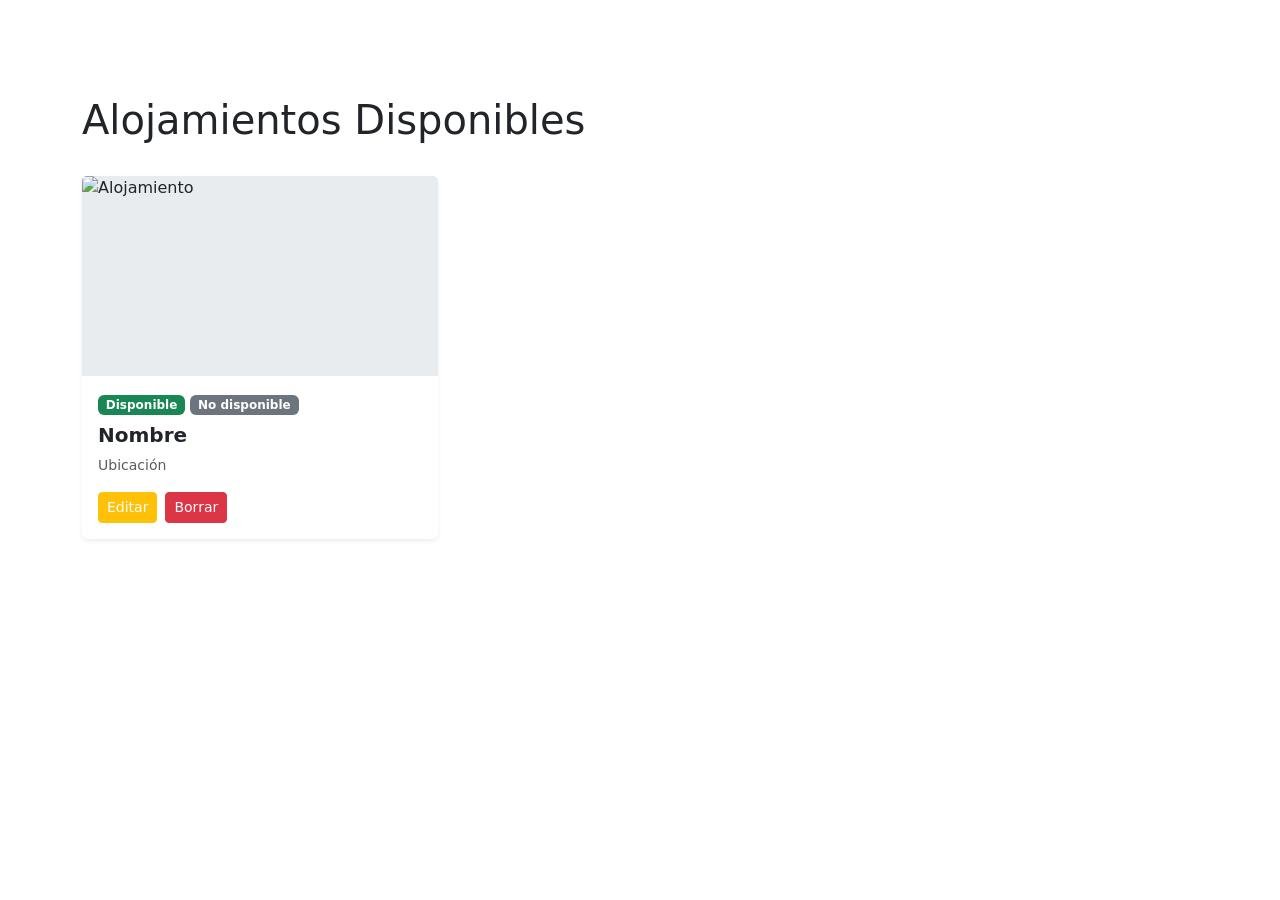
==== src/main/resources/templates/index.html @ 3ade348a "comit" ====
<!DOCTYPE html>
<html xmlns:th="http://www.thymeleaf.org">
<head>
    <meta charset="UTF-8">
    <title>MicroRent - Inicio</title>
    <link href="https://cdn.jsdelivr.net/npm/bootstrap@5.3.0/dist/css/bootstrap.min.css" rel="stylesheet">
    <link rel="stylesheet" th:href="@{/css/main.css}">
    <style>
        /* Un pequeño parche para que las fotos no se vean mal si fallan */
        .card-img-top { background-color: #e9ecef; min-height: 200px; }
    </style>
</head>
<body class="d-flex flex-column min-vh-100">
<div th:replace="~{fragments/layout :: navbar}"></div>

<div class="container mt-5 pt-5 flex-grow-1">
    <div class="d-flex justify-content-between align-items-center mb-4">
        <h1>Alojamientos Disponibles</h1>
        <span class="badge bg-dark" th:text="${alojamientos.size()} + ' encontrados'"></span>
    </div>

    <div class="row">
        <div class="col-md-4 mb-4" th:each="alojamiento : ${alojamientos}">
            <div class="card h-100 shadow-sm border-0">
                <img th:src="${alojamiento.imagenUrl != null && !alojamiento.imagenUrl.isEmpty()} ? ${alojamiento.imagenUrl} : 'https://images.unsplash.com/photo-1518780664697-55e3ad937233?auto=format&fit=crop&w=400&h=250'"
                     class="card-img-top" alt="Alojamiento" style="height: 200px; object-fit: cover;">

                <div class="card-body">
                    <span th:if="${alojamiento.disponible}" class="badge bg-success mb-2">Disponible</span>
                    <span th:unless="${alojamiento.disponible}" class="badge bg-secondary mb-2">No disponible</span>

                    <h5 class="card-title fw-bold" th:text="${alojamiento.titulo}">Nombre</h5>
                    <p class="text-muted small" th:text="${alojamiento.ubicacion}">Ubicación</p>
                    <p class="fw-bold text-primary mb-3" th:text="${alojamiento.precioPorNoche} + '€ / noche'"></p>

                    <div class="d-flex gap-2">
                        <a th:href="@{/editar/{id}(id=${alojamiento.id})}"
                           class="btn btn-sm btn-warning text-white">Editar</a>

                        <a th:href="@{/eliminar/{id}(id=${alojamiento.id})}"
                           class="btn btn-sm btn-danger"
                           onclick="return confirm('¿Borrar?')">Borrar</a>
                    </div>
                </div>
            </div>
        </div>
    </div>
</div>

<div th:replace="~{fragments/layout :: footer}"></div>
<script src="https://cdn.jsdelivr.net/npm/bootstrap@5.3.0/dist/js/bootstrap.bundle.min.js"></script>
</body>
</html>
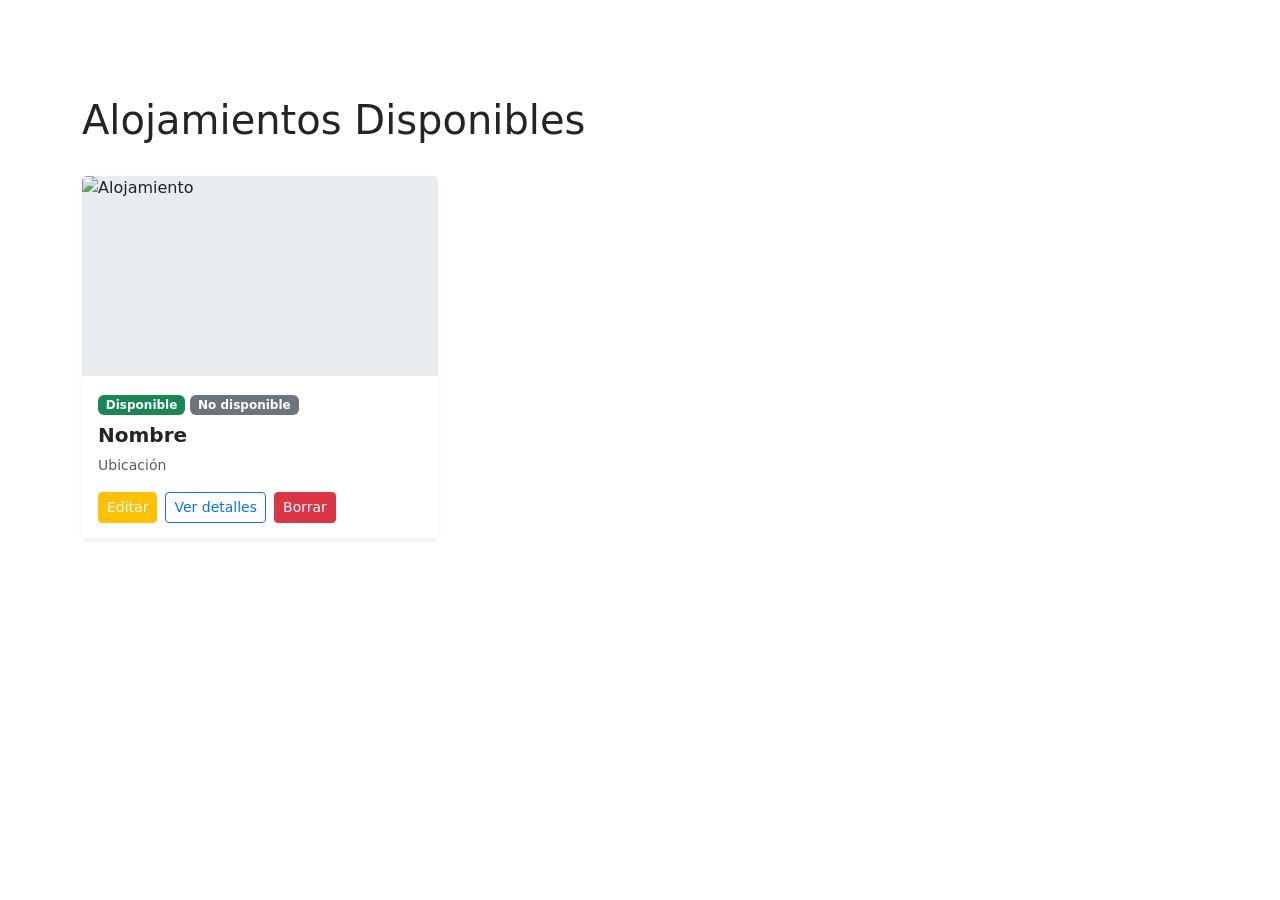
==== commit 92870dfe: "comit detalles" ====
--- a/src/main/resources/templates/index.html
+++ b/src/main/resources/templates/index.html
@@ -36,7 +36,7 @@
                     <div class="d-flex gap-2">
                         <a th:href="@{/editar/{id}(id=${alojamiento.id})}"
                            class="btn btn-sm btn-warning text-white">Editar</a>
-
+                        <a th:href="@{/detalles/{id}(id=${alojamiento.id})}" class="btn btn-sm btn-outline-primary">Ver detalles</a>
                         <a th:href="@{/eliminar/{id}(id=${alojamiento.id})}"
                            class="btn btn-sm btn-danger"
                            onclick="return confirm('¿Borrar?')">Borrar</a>
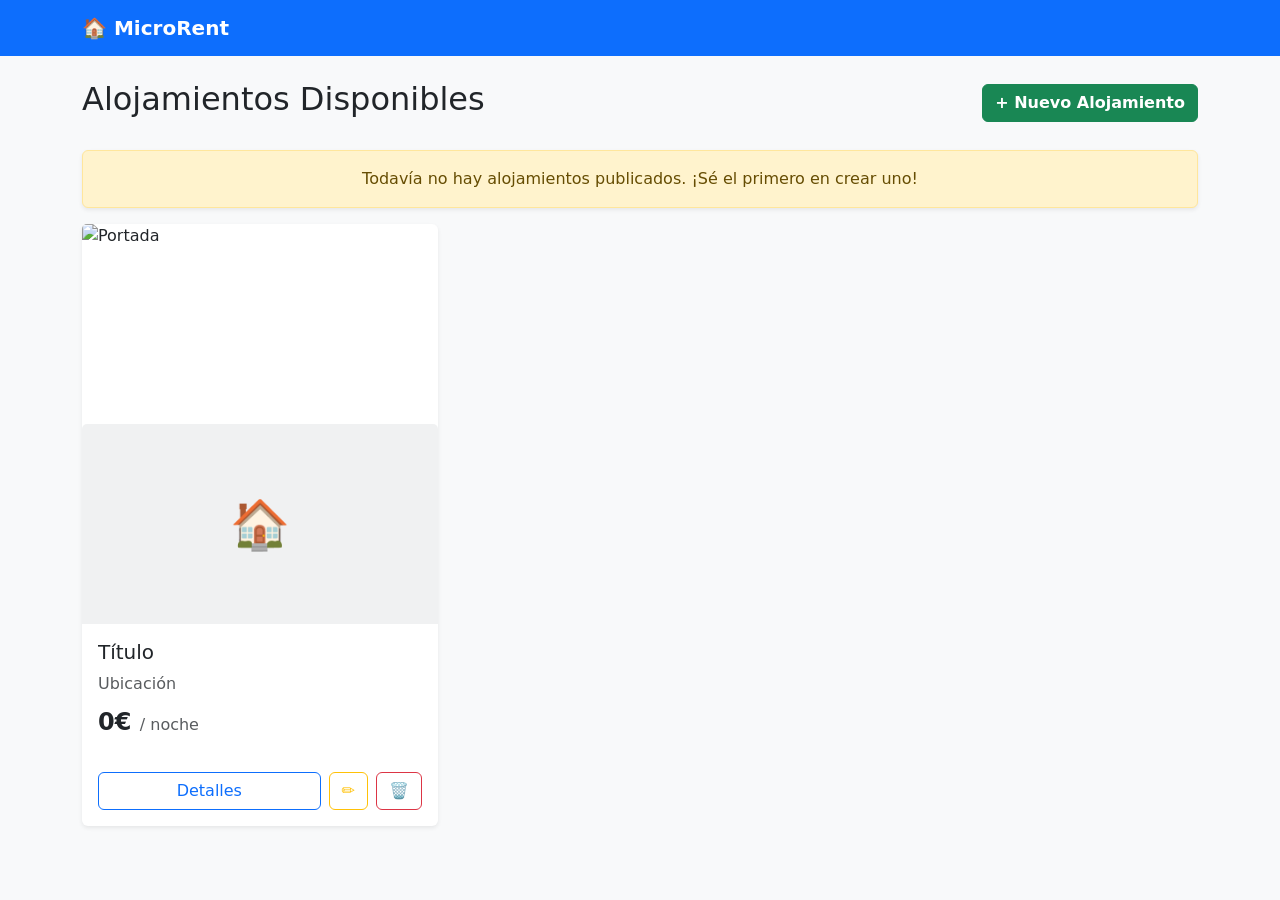
==== commit 09171aff: "comit antes de visual" ====
--- a/src/main/resources/templates/index.html
+++ b/src/main/resources/templates/index.html
@@ -4,50 +4,55 @@
     <meta charset="UTF-8">
     <title>MicroRent - Inicio</title>
     <link href="https://cdn.jsdelivr.net/npm/bootstrap@5.3.0/dist/css/bootstrap.min.css" rel="stylesheet">
-    <link rel="stylesheet" th:href="@{/css/main.css}">
-    <style>
-        /* Un pequeño parche para que las fotos no se vean mal si fallan */
-        .card-img-top { background-color: #e9ecef; min-height: 200px; }
-    </style>
 </head>
-<body class="d-flex flex-column min-vh-100">
-<div th:replace="~{fragments/layout :: navbar}"></div>
+<body class="bg-light">
 
-<div class="container mt-5 pt-5 flex-grow-1">
+<nav class="navbar navbar-dark bg-primary mb-4">
+    <div class="container">
+        <a class="navbar-brand fw-bold" th:href="@{/}">🏠 MicroRent</a>
+    </div>
+</nav>
+
+<div class="container">
     <div class="d-flex justify-content-between align-items-center mb-4">
-        <h1>Alojamientos Disponibles</h1>
-        <span class="badge bg-dark" th:text="${alojamientos.size()} + ' encontrados'"></span>
+        <h2>Alojamientos Disponibles</h2>
+        <a th:href="@{/nuevo}" class="btn btn-success fw-bold">+ Nuevo Alojamiento</a>
+    </div>
+
+    <div th:if="${alojamientos.isEmpty()}" class="alert alert-warning text-center shadow-sm">
+        Todavía no hay alojamientos publicados. ¡Sé el primero en crear uno!
     </div>
 
     <div class="row">
-        <div class="col-md-4 mb-4" th:each="alojamiento : ${alojamientos}">
+        <div class="col-md-4 mb-4" th:each="acc : ${alojamientos}">
             <div class="card h-100 shadow-sm border-0">
-                <img th:src="${alojamiento.imagenUrl != null && !alojamiento.imagenUrl.isEmpty()} ? ${alojamiento.imagenUrl} : 'https://images.unsplash.com/photo-1518780664697-55e3ad937233?auto=format&fit=crop&w=400&h=250'"
-                     class="card-img-top" alt="Alojamiento" style="height: 200px; object-fit: cover;">
 
-                <div class="card-body">
-                    <span th:if="${alojamiento.disponible}" class="badge bg-success mb-2">Disponible</span>
-                    <span th:unless="${alojamiento.disponible}" class="badge bg-secondary mb-2">No disponible</span>
+                <img th:if="${acc.imagenPortada != null and !acc.imagenPortada.isEmpty()}"
+                     th:src="${acc.imagenPortada}"
+                     class="card-img-top" alt="Portada" style="height: 200px; object-fit: cover;">
 
-                    <h5 class="card-title fw-bold" th:text="${alojamiento.titulo}">Nombre</h5>
-                    <p class="text-muted small" th:text="${alojamiento.ubicacion}">Ubicación</p>
-                    <p class="fw-bold text-primary mb-3" th:text="${alojamiento.precioPorNoche} + '€ / noche'"></p>
+                <div th:unless="${acc.imagenPortada != null and !acc.imagenPortada.isEmpty()}"
+                     class="card-img-top bg-secondary bg-opacity-10 d-flex justify-content-center align-items-center" style="height: 200px;">
+                    <span style="font-size: 3rem; color: #adb5bd;">🏠</span>
+                </div>
 
-                    <div class="d-flex gap-2">
-                        <a th:href="@{/editar/{id}(id=${alojamiento.id})}"
-                           class="btn btn-sm btn-warning text-white">Editar</a>
-                        <a th:href="@{/detalles/{id}(id=${alojamiento.id})}" class="btn btn-sm btn-outline-primary">Ver detalles</a>
-                        <a th:href="@{/eliminar/{id}(id=${alojamiento.id})}"
-                           class="btn btn-sm btn-danger"
-                           onclick="return confirm('¿Borrar?')">Borrar</a>
+                <div class="card-body d-flex flex-column">
+                    <h5 class="card-title text-truncate" th:text="${acc.titulo}">Título</h5>
+                    <p class="card-text text-muted mb-2" th:text="${acc.ubicacion}">Ubicación</p>
+                    <p class="card-text fs-4 fw-bold mt-auto"><span th:text="${acc.precioPorNoche}">0</span>€ <small class="text-muted fw-normal fs-6">/ noche</small></p>
+
+                    <div class="d-flex gap-2 mt-3">
+                        <a th:href="@{/{id}(id=${acc.id})}" class="btn btn-outline-primary w-100">Detalles</a>
+                        <a th:href="@{/editar/{id}(id=${acc.id})}" class="btn btn-outline-warning" title="Editar">✏️</a>
+
+                        <form th:action="@{/borrar/{id}(id=${acc.id})}" method="post" class="m-0">
+                            <button type="submit" class="btn btn-outline-danger" title="Borrar" onclick="return confirm('¿Seguro que quieres borrar este alojamiento?');">🗑️</button>
+                        </form>
                     </div>
                 </div>
             </div>
         </div>
     </div>
 </div>
-
-<div th:replace="~{fragments/layout :: footer}"></div>
-<script src="https://cdn.jsdelivr.net/npm/bootstrap@5.3.0/dist/js/bootstrap.bundle.min.js"></script>
 </body>
 </html>
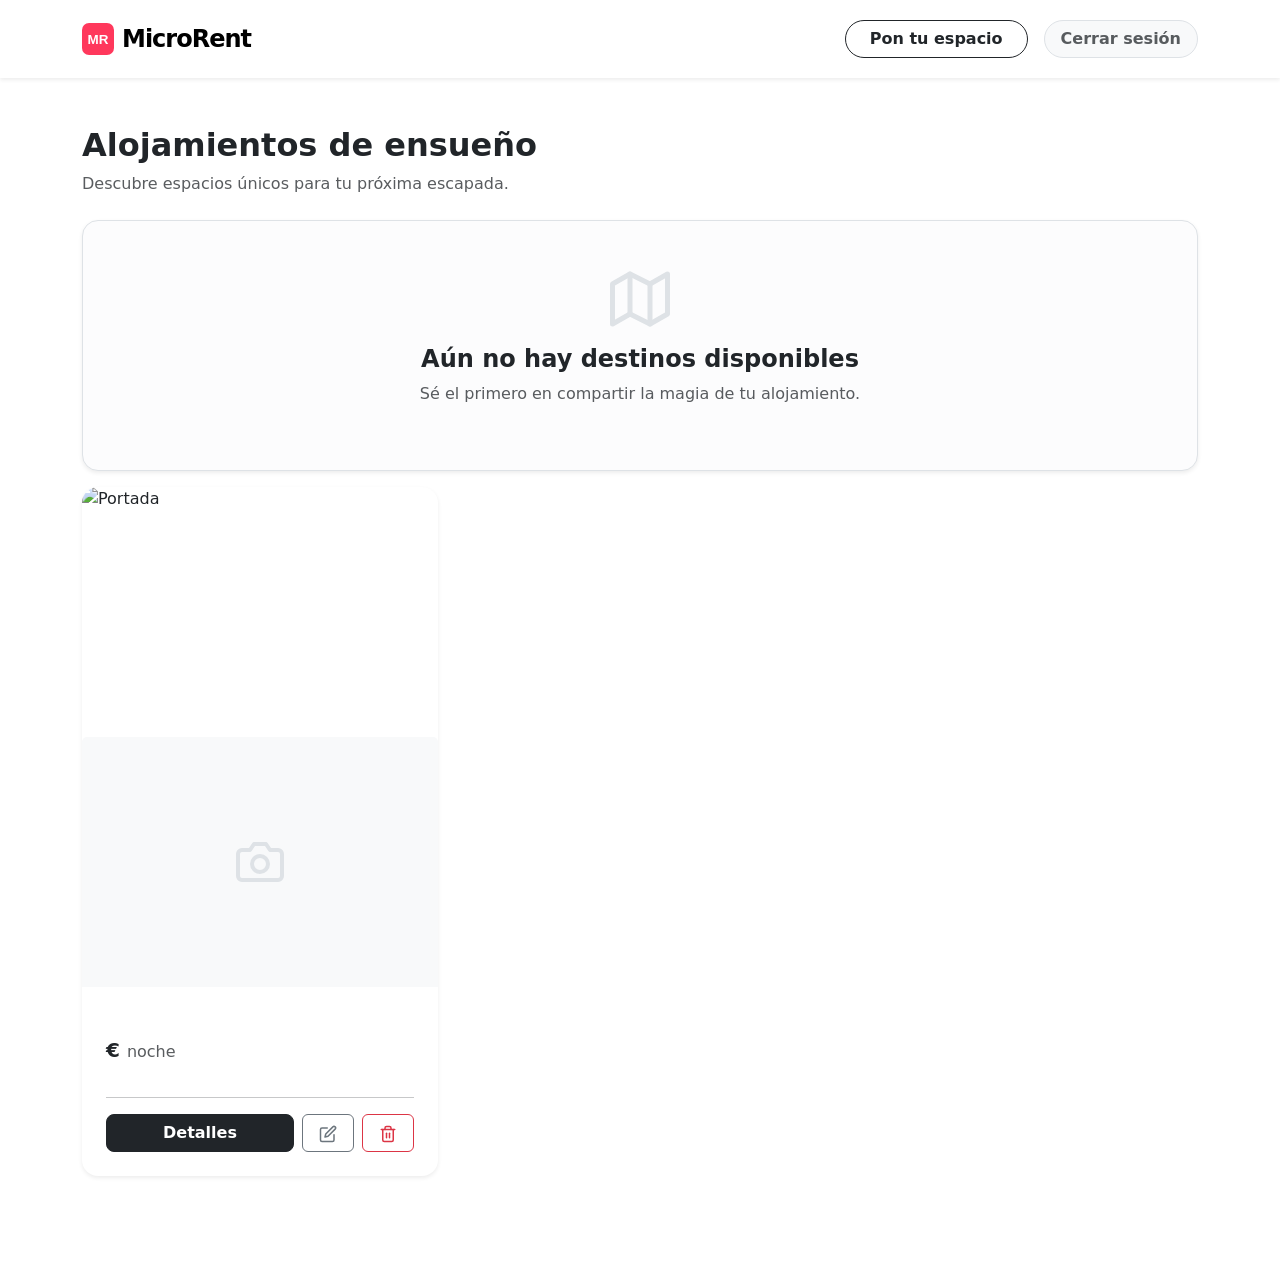
==== commit 94645d58: "Commit Final2" ====
--- a/src/main/resources/templates/index.html
+++ b/src/main/resources/templates/index.html
@@ -2,51 +2,73 @@
 <html xmlns:th="http://www.thymeleaf.org">
 <head>
     <meta charset="UTF-8">
-    <title>MicroRent - Inicio</title>
+    <title>MicroRent - Alojamientos únicos</title>
     <link href="https://cdn.jsdelivr.net/npm/bootstrap@5.3.0/dist/css/bootstrap.min.css" rel="stylesheet">
+    <link rel="stylesheet" th:href="@{/css/style.css}">
 </head>
-<body class="bg-light">
+<body>
 
-<nav class="navbar navbar-dark bg-primary mb-4">
+<nav class="navbar navbar-expand-lg navbar-light bg-white shadow-sm sticky-top mb-5 py-3">
     <div class="container">
-        <a class="navbar-brand fw-bold" th:href="@{/}">🏠 MicroRent</a>
+        <a class="navbar-brand fw-bold fs-4 text-brand d-flex align-items-center gap-2" th:href="@{/}">
+            <svg width="32" height="32" viewBox="0 0 100 100" xmlns="http://www.w3.org/2000/svg">
+                <rect width="100" height="100" rx="22" fill="#ff385c" />
+                <text x="50%" y="54%" dominant-baseline="middle" text-anchor="middle" fill="white" font-family="'Inter', sans-serif" font-weight="800" font-size="42">MR</text>
+            </svg>
+            <span style="letter-spacing: -1px;">MicroRent</span>
+        </a>
+        <div class="d-flex align-items-center gap-3">
+            <a th:href="@{/nuevo}" class="btn btn-outline-dark fw-bold rounded-pill px-4 d-none d-sm-block">Pon tu espacio</a>
+            <form th:action="@{/logout}" method="post" class="m-0">
+                <button type="submit" class="btn btn-light border text-muted rounded-pill px-3 fw-bold small">Cerrar sesión</button>
+            </form>
+        </div>
     </div>
 </nav>
 
-<div class="container">
-    <div class="d-flex justify-content-between align-items-center mb-4">
-        <h2>Alojamientos Disponibles</h2>
-        <a th:href="@{/nuevo}" class="btn btn-success fw-bold">+ Nuevo Alojamiento</a>
+<div class="container pb-5">
+    <div class="mb-4">
+        <h2 class="fw-bold">Alojamientos de ensueño</h2>
+        <p class="text-muted">Descubre espacios únicos para tu próxima escapada.</p>
     </div>
 
-    <div th:if="${alojamientos.isEmpty()}" class="alert alert-warning text-center shadow-sm">
-        Todavía no hay alojamientos publicados. ¡Sé el primero en crear uno!
+    <!-- Alerta sin alojamientos -->
+    <div th:if="${alojamientos.isEmpty()}" class="alert alert-light text-center p-5 shadow-sm rounded-4 border">
+        <svg width="60" height="60" viewBox="0 0 24 24" fill="none" stroke="#dee2e6" stroke-width="2" stroke-linecap="round" stroke-linejoin="round" class="mb-3">
+            <polygon points="1 6 1 22 8 18 16 22 23 18 23 2 16 6 8 2 1 6"></polygon>
+            <line x1="8" y1="2" x2="8" y2="18"></line>
+            <line x1="16" y1="6" x2="16" y2="22"></line>
+        </svg>
+        <h4 class="fw-bold text-dark">Aún no hay destinos disponibles</h4>
+        <p class="text-muted">Sé el primero en compartir la magia de tu alojamiento.</p>
     </div>
 
     <div class="row">
-        <div class="col-md-4 mb-4" th:each="acc : ${alojamientos}">
-            <div class="card h-100 shadow-sm border-0">
-
+        <div class="col-md-4 mb-5" th:each="acc : ${alojamientos}">
+            <div class="card h-100 shadow-sm card-alojamiento border-0" style="border-radius: 16px; overflow: hidden;">
                 <img th:if="${acc.imagenPortada != null and !acc.imagenPortada.isEmpty()}"
                      th:src="${acc.imagenPortada}"
-                     class="card-img-top" alt="Portada" style="height: 200px; object-fit: cover;">
+                     class="card-img-top" alt="Portada" style="height: 250px; object-fit: cover;">
 
                 <div th:unless="${acc.imagenPortada != null and !acc.imagenPortada.isEmpty()}"
-                     class="card-img-top bg-secondary bg-opacity-10 d-flex justify-content-center align-items-center" style="height: 200px;">
-                    <span style="font-size: 3rem; color: #adb5bd;">🏠</span>
+                     class="card-img-top bg-light d-flex justify-content-center align-items-center" style="height: 250px;">
+                    <svg width="48" height="48" viewBox="0 0 24 24" fill="none" stroke="#dee2e6" stroke-width="2" stroke-linecap="round" stroke-linejoin="round"><path d="M23 19a2 2 0 0 1-2 2H3a2 2 0 0 1-2-2V8a2 2 0 0 1 2-2h4l2-3h6l2 3h4a2 2 0 0 1 2 2z"></path><circle cx="12" cy="13" r="4"></circle></svg>
                 </div>
 
-                <div class="card-body d-flex flex-column">
-                    <h5 class="card-title text-truncate" th:text="${acc.titulo}">Título</h5>
-                    <p class="card-text text-muted mb-2" th:text="${acc.ubicacion}">Ubicación</p>
-                    <p class="card-text fs-4 fw-bold mt-auto"><span th:text="${acc.precioPorNoche}">0</span>€ <small class="text-muted fw-normal fs-6">/ noche</small></p>
-
-                    <div class="d-flex gap-2 mt-3">
-                        <a th:href="@{/{id}(id=${acc.id})}" class="btn btn-outline-primary w-100">Detalles</a>
-                        <a th:href="@{/editar/{id}(id=${acc.id})}" class="btn btn-outline-warning" title="Editar">✏️</a>
-
+                <div class="card-body d-flex flex-column p-4">
+                    <h5 class="card-title fw-bold text-truncate" th:text="${acc.titulo}"></h5>
+                    <p class="card-text text-muted mb-3 small" th:text="${acc.ubicacion}"></p>
+                    <p class="card-text fs-5 mt-auto fw-bold"><span th:text="${acc.precioPorNoche}"></span>€ <small class="text-muted fw-normal fs-6">noche</small></p>
+                    <hr class="opacity-25">
+                    <div class="d-flex gap-2">
+                        <a th:href="@{/{id}(id=${acc.id})}" class="btn btn-dark w-100 fw-bold rounded-3">Detalles</a>
+                        <a th:href="@{/editar/{id}(id=${acc.id})}" class="btn btn-outline-secondary px-3" title="Editar">
+                            <svg width="18" height="18" viewBox="0 0 24 24" fill="none" stroke="currentColor" stroke-width="2" stroke-linecap="round" stroke-linejoin="round"><path d="M11 4H4a2 2 0 0 0-2 2v14a2 2 0 0 0 2 2h14a2 2 0 0 0 2-2v-7"></path><path d="M18.5 2.5a2.121 2.121 0 0 1 3 3L12 15l-4 1 1-4 9.5-9.5z"></path></svg>
+                        </a>
                         <form th:action="@{/borrar/{id}(id=${acc.id})}" method="post" class="m-0">
-                            <button type="submit" class="btn btn-outline-danger" title="Borrar" onclick="return confirm('¿Seguro que quieres borrar este alojamiento?');">🗑️</button>
+                            <button type="submit" class="btn btn-outline-danger px-3" title="Borrar" onclick="return confirm('¿Seguro que quieres borrarlo?');">
+                                <svg width="18" height="18" viewBox="0 0 24 24" fill="none" stroke="currentColor" stroke-width="2" stroke-linecap="round" stroke-linejoin="round"><polyline points="3 6 5 6 21 6"></polyline><path d="M19 6v14a2 2 0 0 1-2 2H7a2 2 0 0 1-2-2V6m3 0V4a2 2 0 0 1 2-2h4a2 2 0 0 1 2 2v2"></path><line x1="10" y1="11" x2="10" y2="17"></line><line x1="14" y1="11" x2="14" y2="17"></line></svg>
+                            </button>
                         </form>
                     </div>
                 </div>
@@ -54,5 +76,7 @@
         </div>
     </div>
 </div>
+
+<script src="https://cdn.jsdelivr.net/npm/bootstrap@5.3.0/dist/js/bootstrap.bundle.min.js"></script>
 </body>
 </html>
